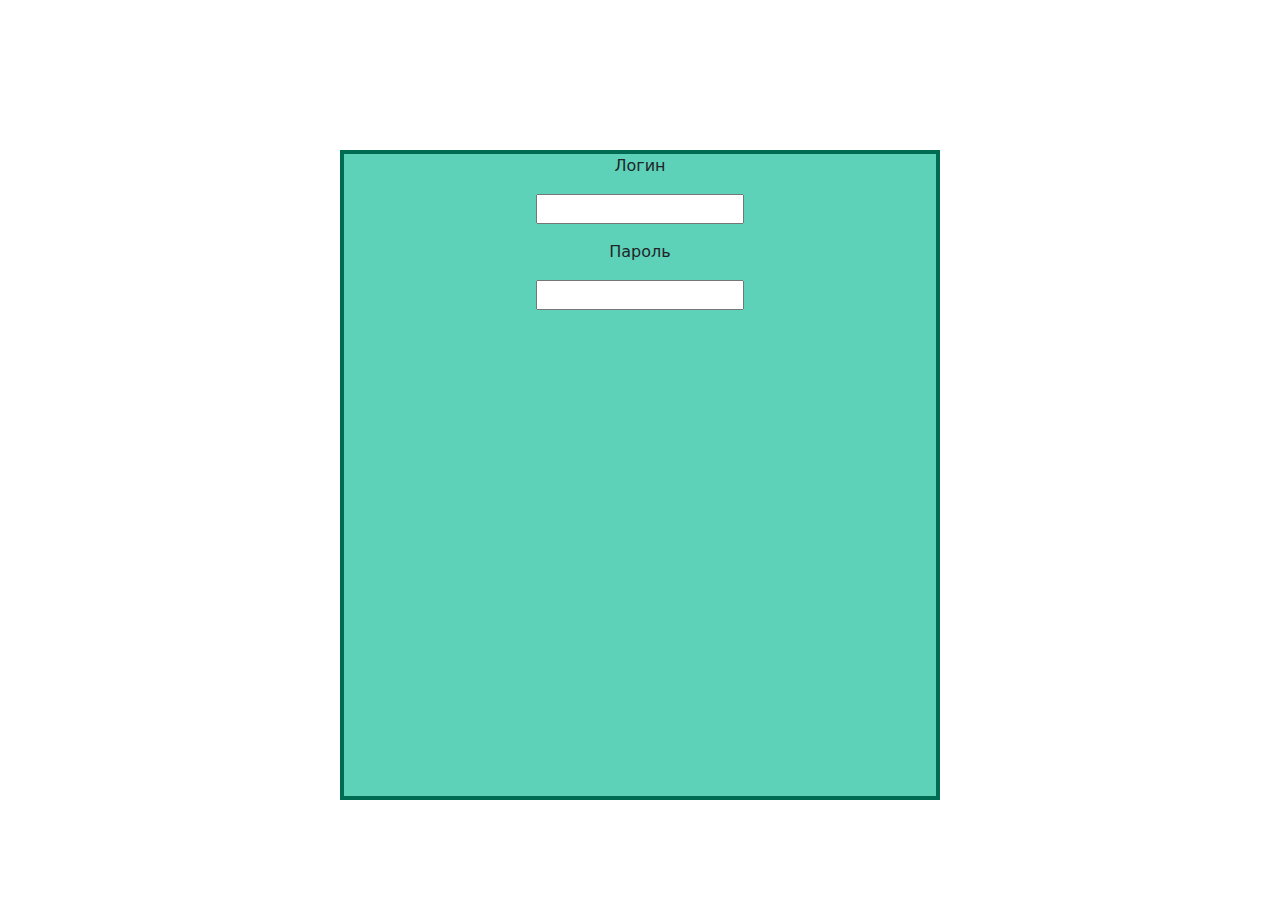
==== src/input.html @ 6d3f64d5 "Add files via upload" ====
<!DOCTYPE html>
<html lang="en">

<head>
    <meta charset="UTF-8">
    <title>input</title>
    <link rel="stylesheet" href="css/style_input.css">
    <link rel="stylesheet" href="css/bootstrap.css">
</head>

<body>
    <div class="global">
        <div class="window">
            <div class="object">
                <div class="one"><p>Логин<p> <input type="email" name="login"></div>
                <div class="two"><p>Пароль</p> <input type="password" name="pass"></div>
            </div>
        </div>
    </div>
</body>

</html>
---- src/css/style_input.css ----
.window{
    position: absolute;
    left: calc(50% - 300px);
    top: calc(50% - 300px);
    display: block;
    border: solid 4px #006B53;
    width: 600px;
    height: 650px;
    background-color: #5ED2B8;
}

.object{
    text-align: center;
}
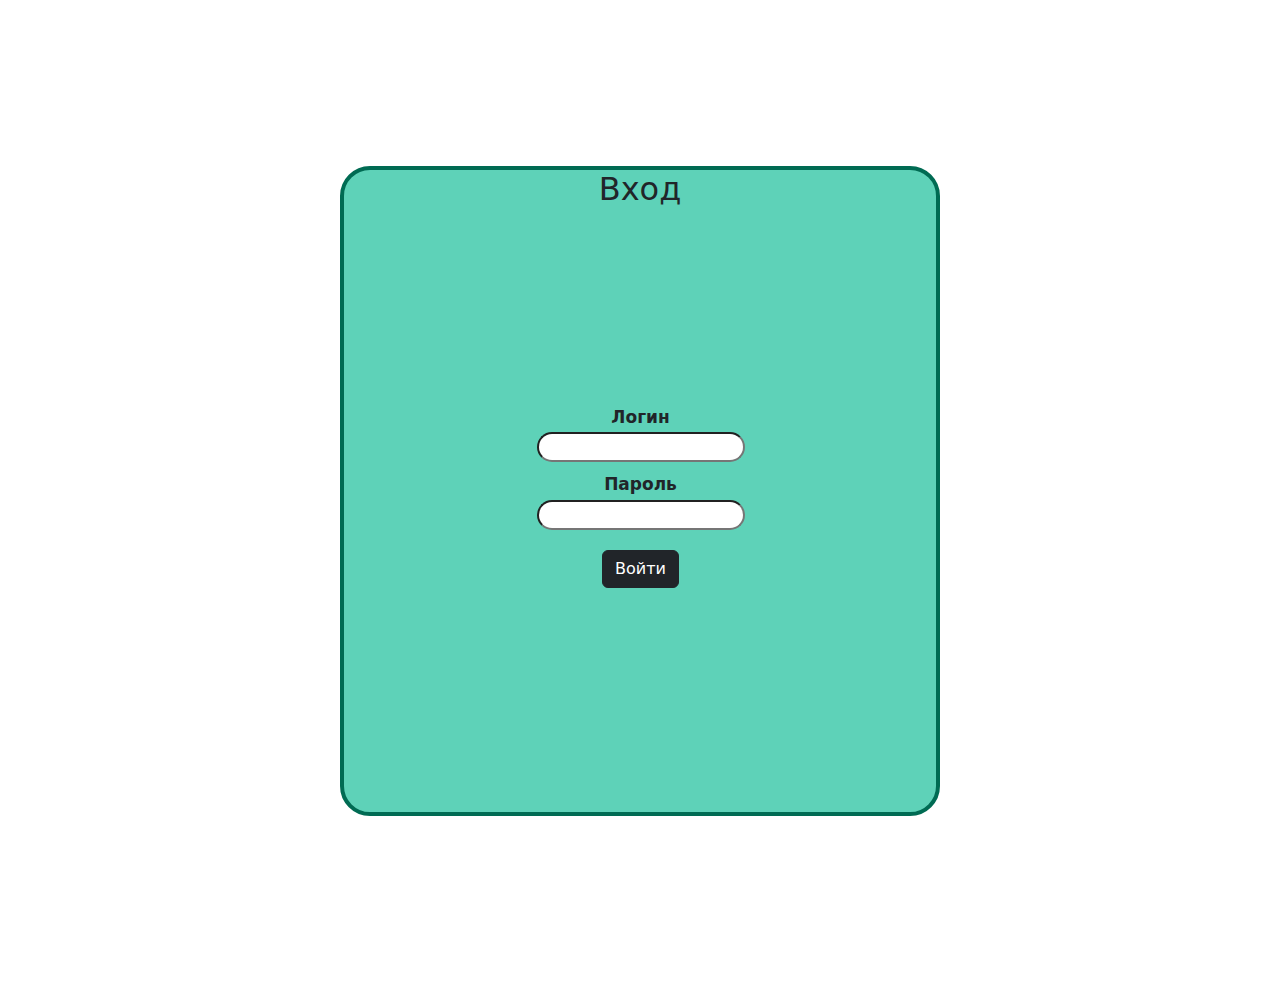
==== commit 572655bc: "Add files via upload" ====
--- a/src/input.html
+++ b/src/input.html
@@ -3,6 +3,7 @@
 
 <head>
     <meta charset="UTF-8">
+    <meta name="viewport" content="width=device-width, initial-scale=1.0">
     <title>input</title>
     <link rel="stylesheet" href="css/style_input.css">
     <link rel="stylesheet" href="css/bootstrap.css">
@@ -11,12 +12,18 @@
 <body>
     <div class="global">
         <div class="window">
+            <h2>Вход</h2>
             <div class="object">
-                <div class="one"><p>Логин<p> <input type="email" name="login"></div>
-                <div class="two"><p>Пароль</p> <input type="password" name="pass"></div>
+                <div class="one">
+                    <p>Логин</p> <input class="classListOne log" type="text" name="login">
+                </div>
+                <div class="two">
+                    <p>Пароль</p> <input class="classListTwo pas" type="password" name="pass">
+                </div>
+                <button type="button" class="brr btn btn-dark">Войти</button>
             </div>
         </div>
     </div>
-</body>
-
-</html>
+    <script src="js/reg_input.js"></script>
+    <script src="js/input.js"></script>
+</body></html>
--- a/src/css/style_input.css
+++ b/src/css/style_input.css
@@ -1,14 +1,42 @@
-.window{
-    position: absolute;
-    left: calc(50% - 300px);
-    top: calc(50% - 300px);
+body {
+    font-family: Arial, sans-serif;
+}
+
+.window {
+    display: block;
+    margin: 13% auto;
     display: block;
     border: solid 4px #006B53;
+    border-radius: 30px;
     width: 600px;
     height: 650px;
     background-color: #5ED2B8;
 }
 
-.object{
+.one p,
+.two p {
+    font-weight: bold;
+    font-size: 17px;
+    margin-bottom: 2px;
+    margin-top: 10px;
+}
+
+.window h2{
     text-align: center;
-}+}
+
+.object {
+    display: block;
+    margin-top: calc(50% - 100px);
+    margin-left: calc(50% - 295px);
+    text-align: center;
+}
+
+.object input{
+    border-radius: 20px;
+    
+}
+
+.window button {
+    margin-top: 20px
+}
